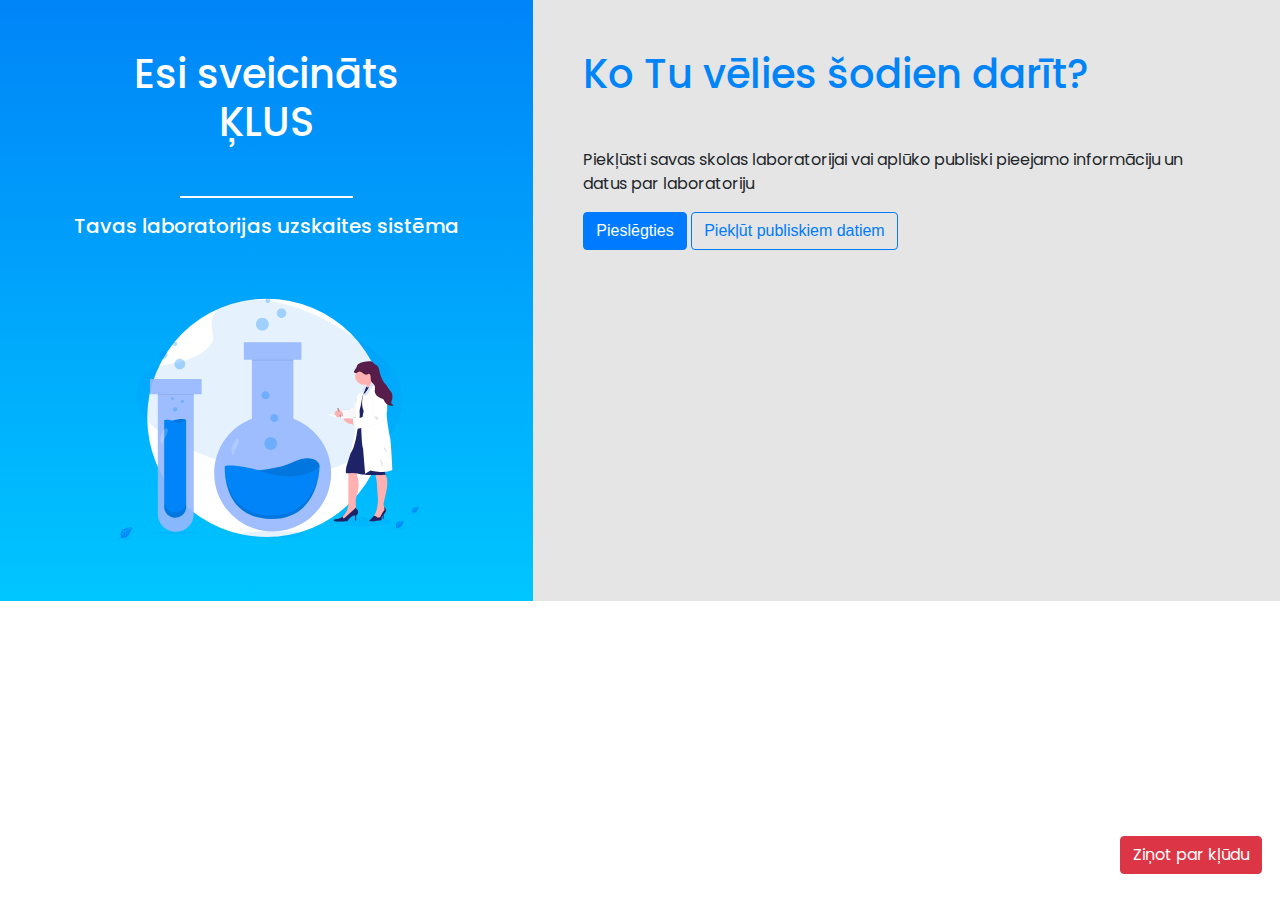
==== index.html @ 4dc86992 "Sākotnējais stāvoklis" ====
<!DOCTYPE html>
<html>

<head>
    <meta charset='utf-8'>
    <meta http-equiv='X-UA-Compatible' content='IE=edge'>
    <title>Ķīmijas laboratorijas uzskaites sistēma</title>
    <meta name='viewport' content='width=device-width, initial-scale=1'>
    <style>
        @import url('https://fonts.googleapis.com/css2?family=Poppins:wght@100;400&display=swap');
    </style>

    <link rel='stylesheet' type='text/css' media='screen' href='css/bootstrap.min.css'>
    <!-- <link rel="stylesheet" href="https://stackpath.bootstrapcdn.com/bootstrap/4.5.2/css/bootstrap.min.css"
        integrity="sha384-JcKb8q3iqJ61gNV9KGb8thSsNjpSL0n8PARn9HuZOnIxN0hoP+VmmDGMN5t9UJ0Z" crossorigin="anonymous"> -->
    <link rel='stylesheet' type='text/css' media='screen' href='css/style.css'>
    <script src='main.js'></script>
</head>

<body>
    <div class="klus-home container-fluid h-100">
        <div class="klus-home row h-100">
            <!-- Man zināšanai. Priekšā rāda nevis ar h1, hr, h5 utt., bet gan viss ar DIV  -->
            <div class="klus-home-left-col col-sm-5 h-100">
                <h1 class="klus-fp-white">Esi sveicināts<br> ĶLUS</h1>
                <hr class="klus-white-line">
                <h5 class="klus-fp-white">Tavas laboratorijas uzskaites sistēma</h5>
                <img class="mx-auto d-block img-fluid fp-logo" src="pictures/intro.svg">
            </div>

            <div class="klus-home-right-col col-sm-7">
                <h1 class="klus-fp-white fp-blue-text left-text ">Ko Tu vēlies šodien darīt?</h1>
                <p class="fp-text">Piekļūsti savas skolas laboratorijai vai aplūko publiski pieejamo informāciju un
                    datus par
                    laboratoriju </p>
                <!-- <button type="button" class="btn btn-primary">Pieslēgties</button> -->
                <a class="btn btn-primary" href="views/signIn.html" role="button">Pieslēgties</a>
                <!-- <button type="button" class="btn btn-outline-primary">Piekļūt publiskiem datiem</button> -->
                <a class="btn btn-outline-primary" href="views/pubDB.html" role="button">Piekļūt publiskiem datiem</a>

            </div>
            <div class="report-error">
                <button type="button" class="btn btn-danger">Ziņot par kļūdu</button>
            </div>
        </div>

</body>

</html>
---- css/style.css ----
.klus-home {
    height: 100vh;    
}

h1, h2, h3, p, button {
    font-family: Poppins;
    font-style: normal;
}

.klus-fp-white{
    font-family: Poppins;
    color: white;
    text-align: center;
    margin-bottom: 50px;
}

.fp-blue-text {
    color: #0084F8;
    
}

.klus-white-line {
    border-top: 2px solid white;
    width: 40%;
}

.fp-logo {
    padding: 10px;
    max-width: 75%
}



/* FYI centrēt visu iekš DIV  - margin: 0 auto; */

.fp-blue-text-pubdb {
    font-family: Poppins;
    color: #0084F8;
    margin: 40px 0px;
}
}

.fp-text{
    margin-bottom: 50px;
}

.klus-home-left-col {
    background: linear-gradient(180deg, #0084F8 0%, #00C6FF 100%);
    padding: 50px;
}

.klus-home-right-col {
    padding: 50px;
    background: #E5E5E5;
}

.report-error {
    position: absolute;
    bottom: 2vw; /* 2% skata platums */
    right: 2vh; /* 2% skata augstums */

}

.search-left {
    float:left;
}

.buttons {
    float:left;

}

.pubdb-table {
    background: #001B36;
}

.item-name {
    font-weight: bold;
}

.item-ID {
    font-weight:lighter;
    color: slategray;
}

.poga-rounded {
    border-radius: 20px;
}

.my-dark {
    background: #001B36;
    color: white;
}

.comments-width {
    width: 440px;
}

.centered-text {
    text-align: center;
}

.left-text {
    text-align: left;
}
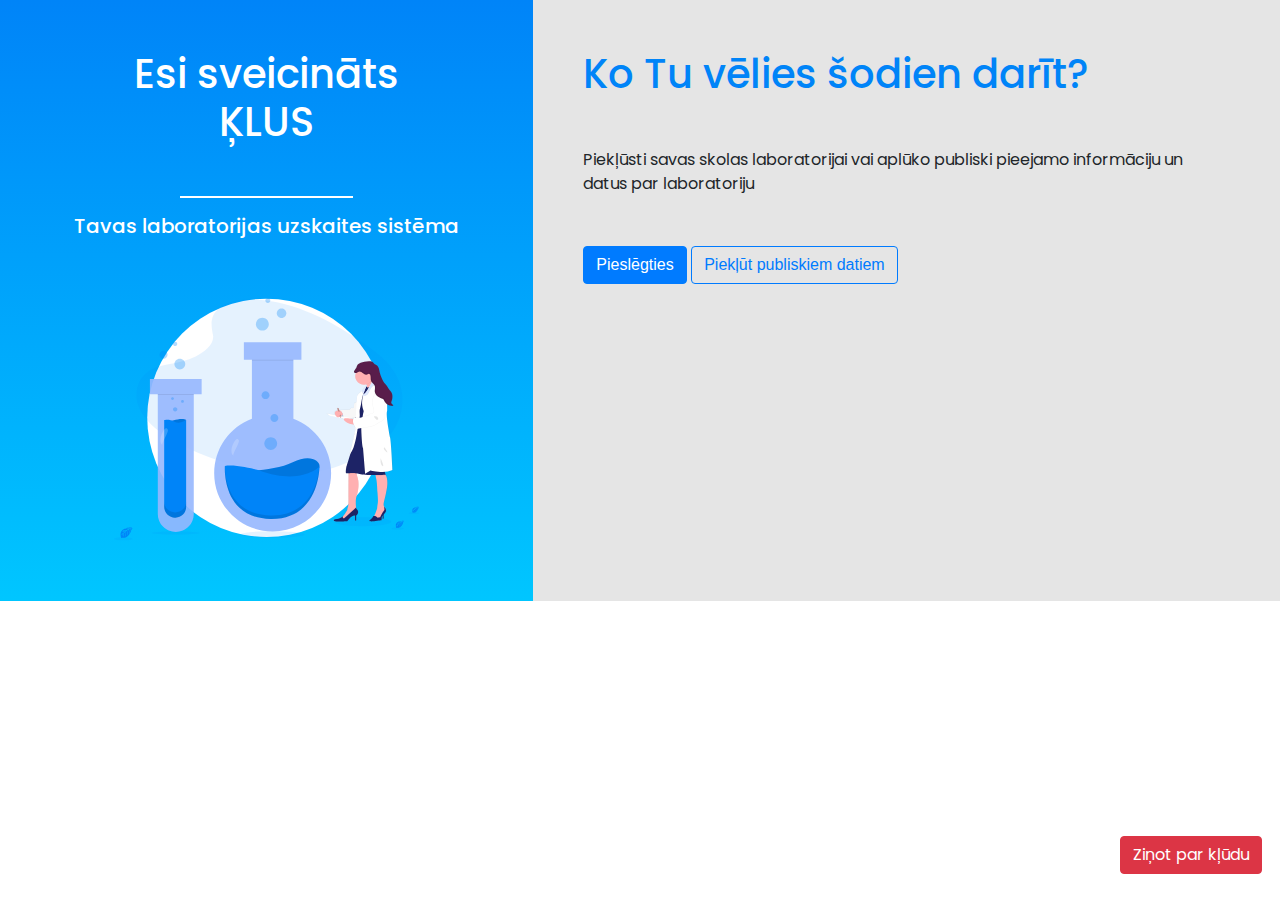
==== commit aa05d1e6: "saites mainītas" ====
--- a/index.html
+++ b/index.html
@@ -1,5 +1,6 @@
 <!DOCTYPE html>
 <html>
+    <!-- AAAA. Izmaiņas. BBB-->
 
 <head>
     <meta charset='utf-8'>
@@ -36,7 +37,7 @@
                 <!-- <button type="button" class="btn btn-primary">Pieslēgties</button> -->
                 <a class="btn btn-primary" href="views/signIn.html" role="button">Pieslēgties</a>
                 <!-- <button type="button" class="btn btn-outline-primary">Piekļūt publiskiem datiem</button> -->
-                <a class="btn btn-outline-primary" href="views/pubDB.html" role="button">Piekļūt publiskiem datiem</a>
+                <a class="btn btn-outline-primary" href="views/tabula.html" role="button">Piekļūt publiskiem datiem</a>
 
             </div>
             <div class="report-error">
@@ -46,4 +47,4 @@
 
 </body>
 
-</html>+</html>
--- a/css/style.css
+++ b/css/style.css
@@ -38,7 +38,7 @@
     color: #0084F8;
     margin: 40px 0px;
 }
-}
+
 
 .fp-text{
     margin-bottom: 50px;
